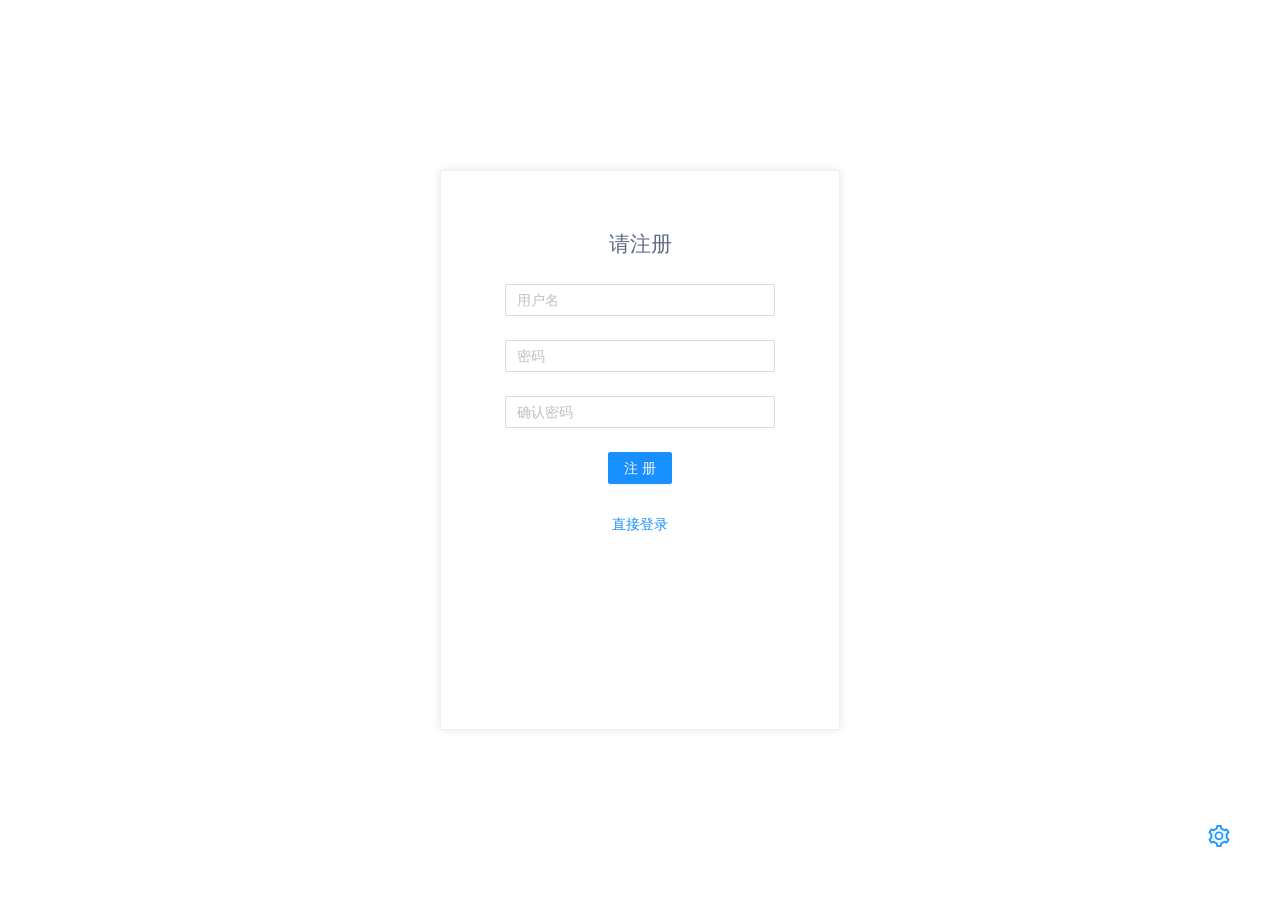
==== index.html @ ba8e365d "Updates" ====
<!doctype html><html lang="en"><head><meta charset="utf-8"/><link rel="icon" href="/favicon.ico"/><meta name="viewport" content="width=device-width,initial-scale=1"/><meta name="theme-color" content="#000000"/><meta name="description" content="Web site created using create-react-app"/><link rel="apple-touch-icon" href="/logo192.png"/><title>React App</title><script defer="defer" src="/static/js/main.0e73ac60.js"></script><link href="/static/css/main.593aae3e.css" rel="stylesheet"></head><body><noscript>You need to enable JavaScript to run this app.</noscript><div id="root"></div></body></html>
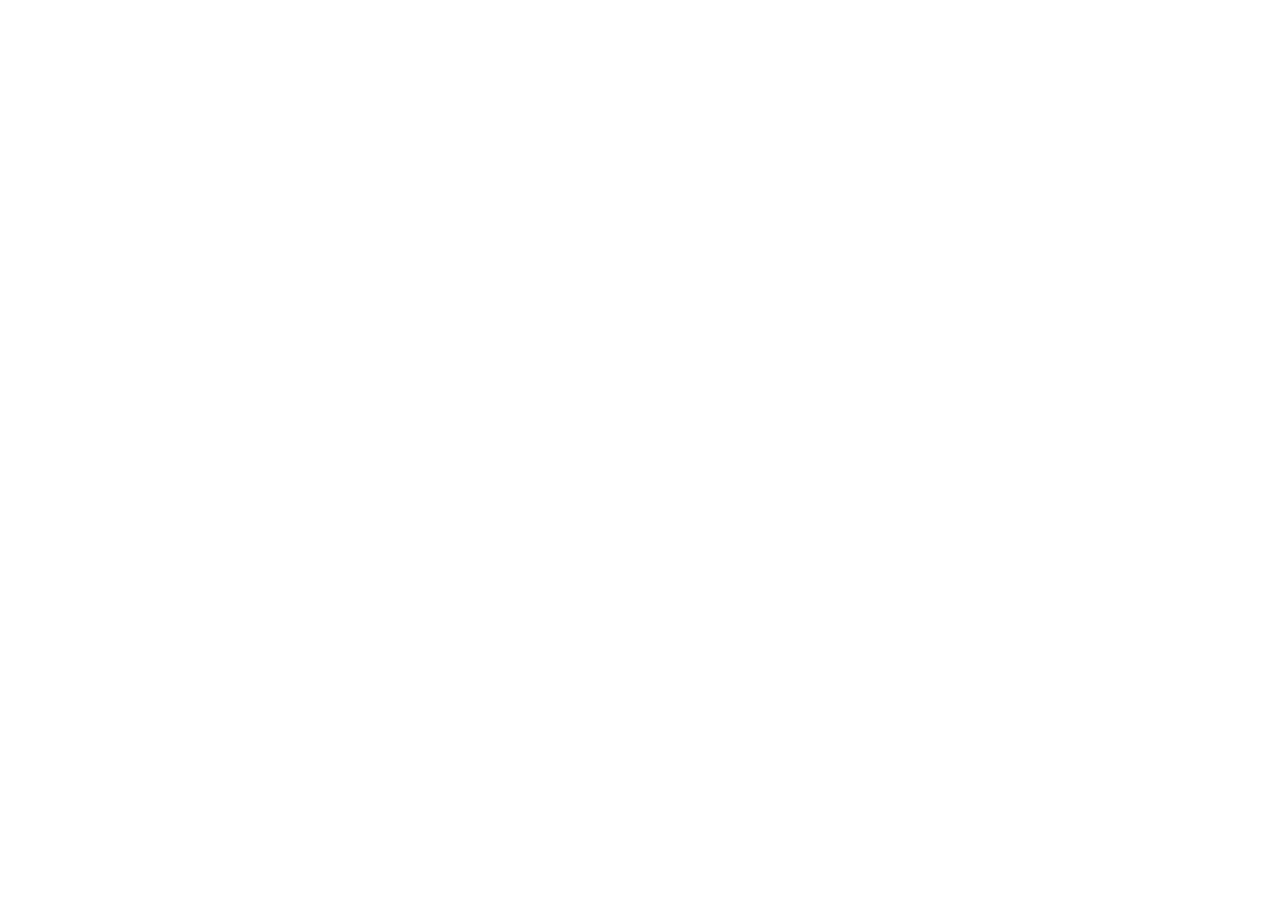
==== commit ecf55d0a: "Updates" ====
--- a/index.html
+++ b/index.html
@@ -1 +1 @@
-<!doctype html><html lang="en"><head><meta charset="utf-8"/><link rel="icon" href="/favicon.ico"/><meta name="viewport" content="width=device-width,initial-scale=1"/><meta name="theme-color" content="#000000"/><meta name="description" content="Web site created using create-react-app"/><link rel="apple-touch-icon" href="/logo192.png"/><title>React App</title><script defer="defer" src="/static/js/main.0e73ac60.js"></script><link href="/static/css/main.593aae3e.css" rel="stylesheet"></head><body><noscript>You need to enable JavaScript to run this app.</noscript><div id="root"></div></body></html>+<!doctype html><html lang="en"><head><meta charset="utf-8"/><meta name="viewport" content="width=device-width,initial-scale=1"/><meta name="theme-color" content="#000000"/><meta name="description" content="Web site created using create-react-app"/><title>React App</title><script defer="defer" src="/static/js/main.bd799919.js"></script><link href="/static/css/main.e621a678.css" rel="stylesheet"></head><body><noscript>You need to enable JavaScript to run this app.</noscript><div id="root"></div></body></html>
--- a/static/css/main.e621a678.css
+++ b/static/css/main.e621a678.css
@@ -0,0 +1,2 @@
+html{font-size:10px}html body #root .App{min-height:100vh}body,html{height:100%;width:100%}input::-ms-clear,input::-ms-reveal{display:none}*,:after,:before{box-sizing:border-box}html{-webkit-text-size-adjust:100%;-ms-text-size-adjust:100%;-ms-overflow-style:scrollbar;-webkit-tap-highlight-color:rgba(0,0,0,0);font-family:sans-serif;line-height:1.15}body{margin:0}[tabindex="-1"]:focus{outline:none}hr{box-sizing:initial;height:0;overflow:visible}h1,h2,h3,h4,h5,h6{font-weight:500;margin-bottom:.5em;margin-top:0}p{margin-bottom:1em;margin-top:0}abbr[data-original-title],abbr[title]{border-bottom:0;cursor:help;-webkit-text-decoration:underline dotted;text-decoration:underline;text-decoration:underline dotted}address{font-style:normal;line-height:inherit;margin-bottom:1em}input[type=number],input[type=password],input[type=text],textarea{-webkit-appearance:none}dl,ol,ul{margin-bottom:1em;margin-top:0}ol ol,ol ul,ul ol,ul ul{margin-bottom:0}dt{font-weight:500}dd{margin-bottom:.5em;margin-left:0}blockquote{margin:0 0 1em}dfn{font-style:italic}b,strong{font-weight:bolder}small{font-size:80%}sub,sup{font-size:75%;line-height:0;position:relative;vertical-align:initial}sub{bottom:-.25em}sup{top:-.5em}code,kbd,pre,samp{font-family:SFMono-Regular,Consolas,Liberation Mono,Menlo,Courier,monospace;font-size:1em}pre{margin-bottom:1em;margin-top:0;overflow:auto}figure{margin:0 0 1em}img{border-style:none;vertical-align:middle}[role=button],a,area,button,input:not([type=range]),label,select,summary,textarea{touch-action:manipulation}table{border-collapse:collapse}caption{caption-side:bottom;padding-bottom:.3em;padding-top:.75em;text-align:left}button,input,optgroup,select,textarea{color:inherit;font-family:inherit;font-size:inherit;line-height:inherit;margin:0}button,input{overflow:visible}button,select{text-transform:none}[type=reset],[type=submit],button,html [type=button]{-webkit-appearance:button}[type=button]::-moz-focus-inner,[type=reset]::-moz-focus-inner,[type=submit]::-moz-focus-inner,button::-moz-focus-inner{border-style:none;padding:0}input[type=checkbox],input[type=radio]{box-sizing:border-box;padding:0}input[type=date],input[type=datetime-local],input[type=month],input[type=time]{-webkit-appearance:listbox}textarea{overflow:auto;resize:vertical}fieldset{border:0;margin:0;min-width:0;padding:0}legend{color:inherit;display:block;font-size:1.5em;line-height:inherit;margin-bottom:.5em;max-width:100%;padding:0;white-space:normal;width:100%}progress{vertical-align:initial}[type=number]::-webkit-inner-spin-button,[type=number]::-webkit-outer-spin-button{height:auto}[type=search]{-webkit-appearance:none;outline-offset:-2px}[type=search]::-webkit-search-cancel-button,[type=search]::-webkit-search-decoration{-webkit-appearance:none}::-webkit-file-upload-button{-webkit-appearance:button;font:inherit}output{display:inline-block}summary{display:list-item}template{display:none}[hidden]{display:none!important}mark{background-color:#feffe6;padding:.2em}
+/*# sourceMappingURL=main.e621a678.css.map*/
